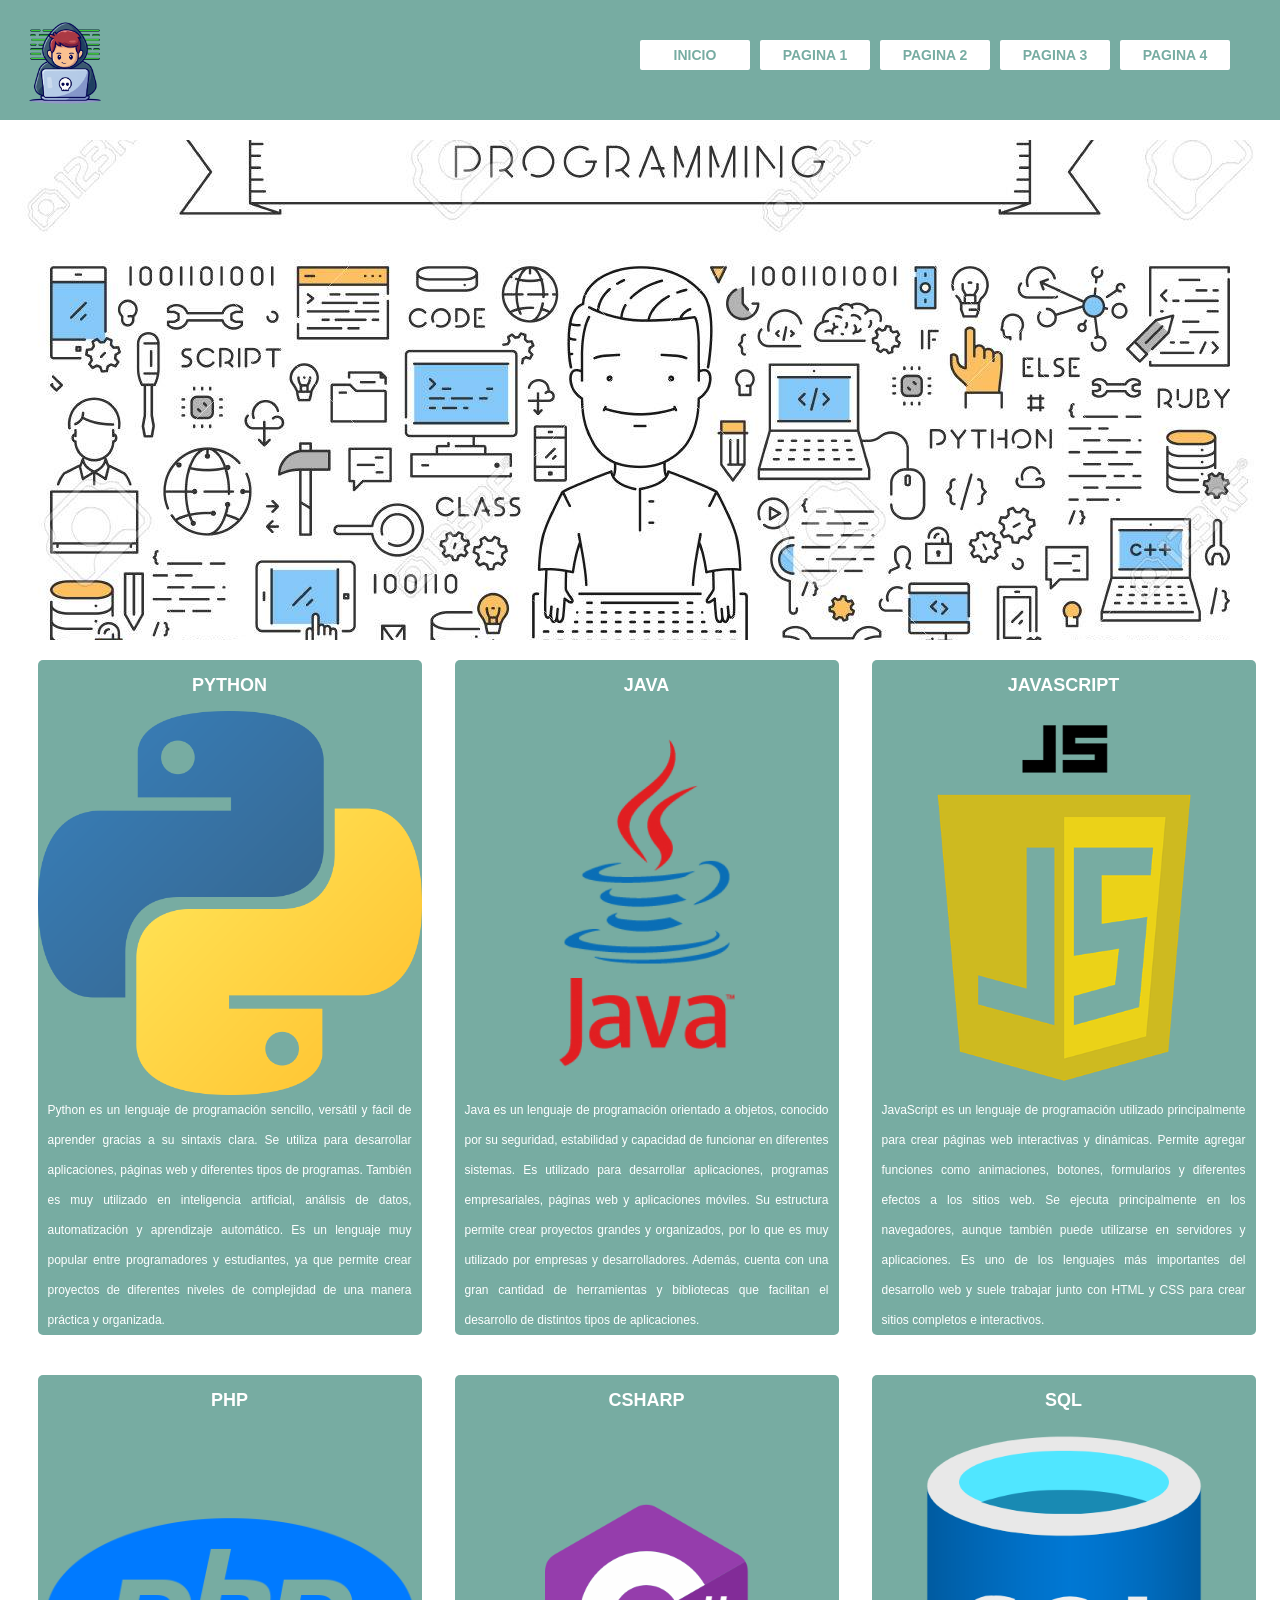
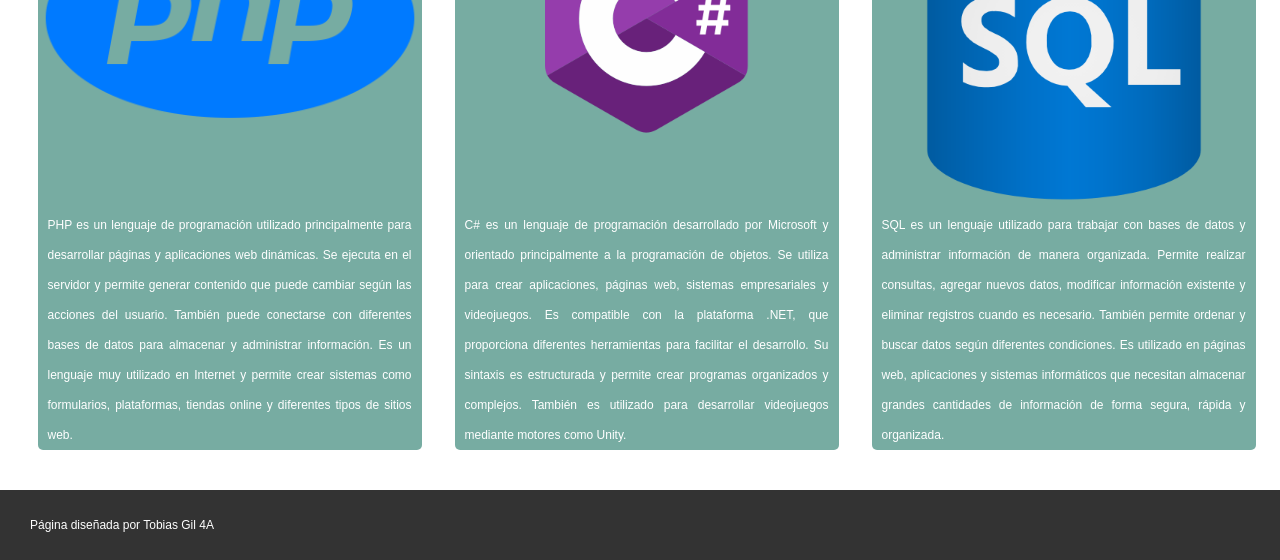
==== LenguajesProyecto-Gil,Tobias/index.html @ d04a3c36 "Add files via upload" ====
<!DOCTYPE html>
<html lang="es">
<head>
    <meta charset="UTF-8">
    <meta name="viewport" content="width=device-width, initial-scale=1.0">
    <title>Lenguajes de programacion</title>
    <link href="style.css" rel="stylesheet" type="text/css">
    <link rel="icon" href="img/logo2.png" type="image/webp">
</head>
<body>

    <header id="header">
        <div id="encabezado">
            <!-- <h1 id="titulo">Lenguajes de programacion</h1> -->
            <img src="img/logo2.png"  id="logo" alt="Logo" />
            <nav id="menu">
                <ul class="button">
                    <li><a href="index.html">Inicio</a></li>
                    <li><a href="pagina1.html">Pagina 1</a></li>
                    <li><a href="pagina2.html">Pagina 2</a></li>
                    <li><a href="pagina3.html">Pagina 3</a></li>
                    <li><a href="pagina4.html">Pagina 4</a></li>
                </ul>
            </nav>
        </div>
    </header>

    <div id="banner"></div>
    
    <div id="centro">
        <div class="cajas">
            <h3>PYTHON</h3>
            <img src="img/python.webp" alt="python" />
            <p>
                Python es un lenguaje de programación sencillo, versátil y fácil de aprender gracias a su sintaxis clara. Se utiliza para desarrollar aplicaciones, páginas web y diferentes tipos de programas. También es muy utilizado en inteligencia artificial, análisis de datos, automatización y aprendizaje automático. Es un lenguaje muy popular entre programadores y estudiantes, ya que permite crear proyectos de diferentes niveles de complejidad de una manera práctica y organizada.
            </p>
        </div>
        <!--cierra caja1-->
        <div class="cajas">
            <h3>JAVA</h3>
            <img src="img/pngwing.com.png" alt="java" />
            <p>
                Java es un lenguaje de programación orientado a objetos, conocido por su seguridad, estabilidad y capacidad de funcionar en diferentes sistemas. Es utilizado para desarrollar aplicaciones, programas empresariales, páginas web y aplicaciones móviles. Su estructura permite crear proyectos grandes y organizados, por lo que es muy utilizado por empresas y desarrolladores. Además, cuenta con una gran cantidad de herramientas y bibliotecas que facilitan el desarrollo de distintos tipos de aplicaciones.
            </p>
        </div>
        <!--cierra caja2-->
        <div class="cajas">
            <h3>JAVASCRIPT</h3>
            <img src="img/javascript.png" alt="javascript" />
            <p>
                JavaScript es un lenguaje de programación utilizado principalmente para crear páginas web interactivas y dinámicas. Permite agregar funciones como animaciones, botones, formularios y diferentes efectos a los sitios web. Se ejecuta principalmente en los navegadores, aunque también puede utilizarse en servidores y aplicaciones. Es uno de los lenguajes más importantes del desarrollo web y suele trabajar junto con HTML y CSS para crear sitios completos e interactivos.
            </p>
        </div>
        <!--cierra caja3-->
        <div class="cajas">
            <h3>PHP</h3>
            <img src="img/php.png" alt="php" />
            <p>
                PHP es un lenguaje de programación utilizado principalmente para desarrollar páginas y aplicaciones web dinámicas. Se ejecuta en el servidor y permite generar contenido que puede cambiar según las acciones del usuario. También puede conectarse con diferentes bases de datos para almacenar y administrar información. Es un lenguaje muy utilizado en Internet y permite crear sistemas como formularios, plataformas, tiendas online y diferentes tipos de sitios web.
            </p>
        </div>
        <!--cierra caja4-->
        <div class="cajas">
            <h3>CSHARP</h3>
            <img src="img/csharp.png" alt="csharp" />
            <p>
                C# es un lenguaje de programación desarrollado por Microsoft y orientado principalmente a la programación de objetos. Se utiliza para crear aplicaciones, páginas web, sistemas empresariales y videojuegos. Es compatible con la plataforma .NET, que proporciona diferentes herramientas para facilitar el desarrollo. Su sintaxis es estructurada y permite crear programas organizados y complejos. También es utilizado para desarrollar videojuegos mediante motores como Unity.
            </p>
        </div>
        <!--cierra caja5-->
        <div class="cajas">
            <h3>SQL</h3>
            <img src="img/sql-database.png" alt="sql" />
            <p>
                SQL es un lenguaje utilizado para trabajar con bases de datos y administrar información de manera organizada. Permite realizar consultas, agregar nuevos datos, modificar información existente y eliminar registros cuando es necesario. También permite ordenar y buscar datos según diferentes condiciones. Es utilizado en páginas web, aplicaciones y sistemas informáticos que necesitan almacenar grandes cantidades de información de forma segura, rápida y organizada.
            </p>
        </div>
        <!--cierra caja6-->
      </div>

        <div id="footer">
            <p>Página diseñada por Tobias Gil 4A</p>
        </div>
</body>
</html>
---- LenguajesProyecto-Gil,Tobias/style.css ----
@charset "utf-8";

*{
	margin:0px; 
	border:0px; 
	padding:0px; 
}

body {
	background-color: #ffffff; 
}

#footer {
  text-align: left;
  padding: 20px;
  background-color: #333;
  color: #fff;
  font-size: 14px;
  margin-top: 20px;
}


.button {
    display: flex;
    gap: 10px;
    margin: 0;
    padding: 0;
}

.button li a {
    background: white;
    color: #468189;
    font-size: 1rem;
    border-radius: 2px;
    cursor: pointer;
    transition: background 0.2s, transform 0.2s;
    text-decoration: none;
    text-align: center;
    display: flex;
}

.button li a:hover {
	background-color: #468189; 
	color: white;
	transform: scale(1.25);   
	transition: background-color 0.3s, transform 0.2s; 
}

#logo {
    margin-top: 10px;
	margin-bottom: 10px;
	margin-left: 15px;
   width: 100px;
   height: 100px;
}

#encabezado {
    background-color: #77aca2;
    height: 120px;
    position: relative; 
}

#encabezado ul {
   position:  absolute; /* posi respecto a el encabezado (position relative) que es el encabezado*/
    right: 50px;
    top: 40px;
    height: 20px;
    width: auto;
}

#encabezado ul li {
    list-style-type: none;
	}

#encabezado ul li a {
    font-family: "Arial Black", Gadget, sans-serif;
    font-size: 14px;
    font-weight: 600;
    text-transform: uppercase;
    color: #77aca2;
    text-decoration: none;
    width: 110px;
    height: 30px;
    display: flex;
    justify-content: center;
    align-items: center;
    background-color: white;
    border-radius: 2px;
}

#banner{
	background-repeat: no-repeat; 
	background-position: center center; 
	height: 500px; 
	background-image: url(img/banner.jpg); 
    margin-top: 20px;
}


#centro {
    background-color: #ffffff;
    height: auto;
    display: flex;
    flex-wrap: wrap; /* permitir que los elementos pasen a la siguiente fila cuando ya no entran en una sola fila. */
    justify-content: center;
}


.cajas{
	float: left;
	width: 30%;
	margin-top: 20px; 
	margin-right: 10px; 
	margin-bottom: 20px; 
	margin-left: 23px; 
	background-color: #77aca2; 
	color: #FFF; 
    border-radius: 5px;
	}


.cajas img {
	width: 100%; 
	height: auto; 
	display: block; 
	}


p {
	font-family: Tahoma, Geneva, sans-serif; 
	font-size: 12px; 
	color: #FFF; 
	text-align: justify; 
	margin-right: 10px; 
	margin-left: 10px; 
	line-height: 30px; 
}


h3 {
	font-family: Tahoma, Geneva, sans-serif; 
	font-size: 18px; 
	color: white; 
	text-align: center; 
	text-transform: uppercase;
	margin-bottom: 15px; 
	margin-top:15px; 
}


.centro {
	text-align: center;       
}

.btn {
	height: 40px;
	padding: 0px;
	font-size: 18px;             
	font-weight: bold;           
	color: #fff;                 
	background-color: #2c3e50;   
	border-radius: 8px;          
	cursor: pointer;             
	transition: background-color 0.3s, transform 0.2s; 
}

.btn:hover {
	background-color: #1a252f; 
	color: white;
	transform: scale(1.25);   
	transition: background-color 0.3s, transform 0.2s; 
}
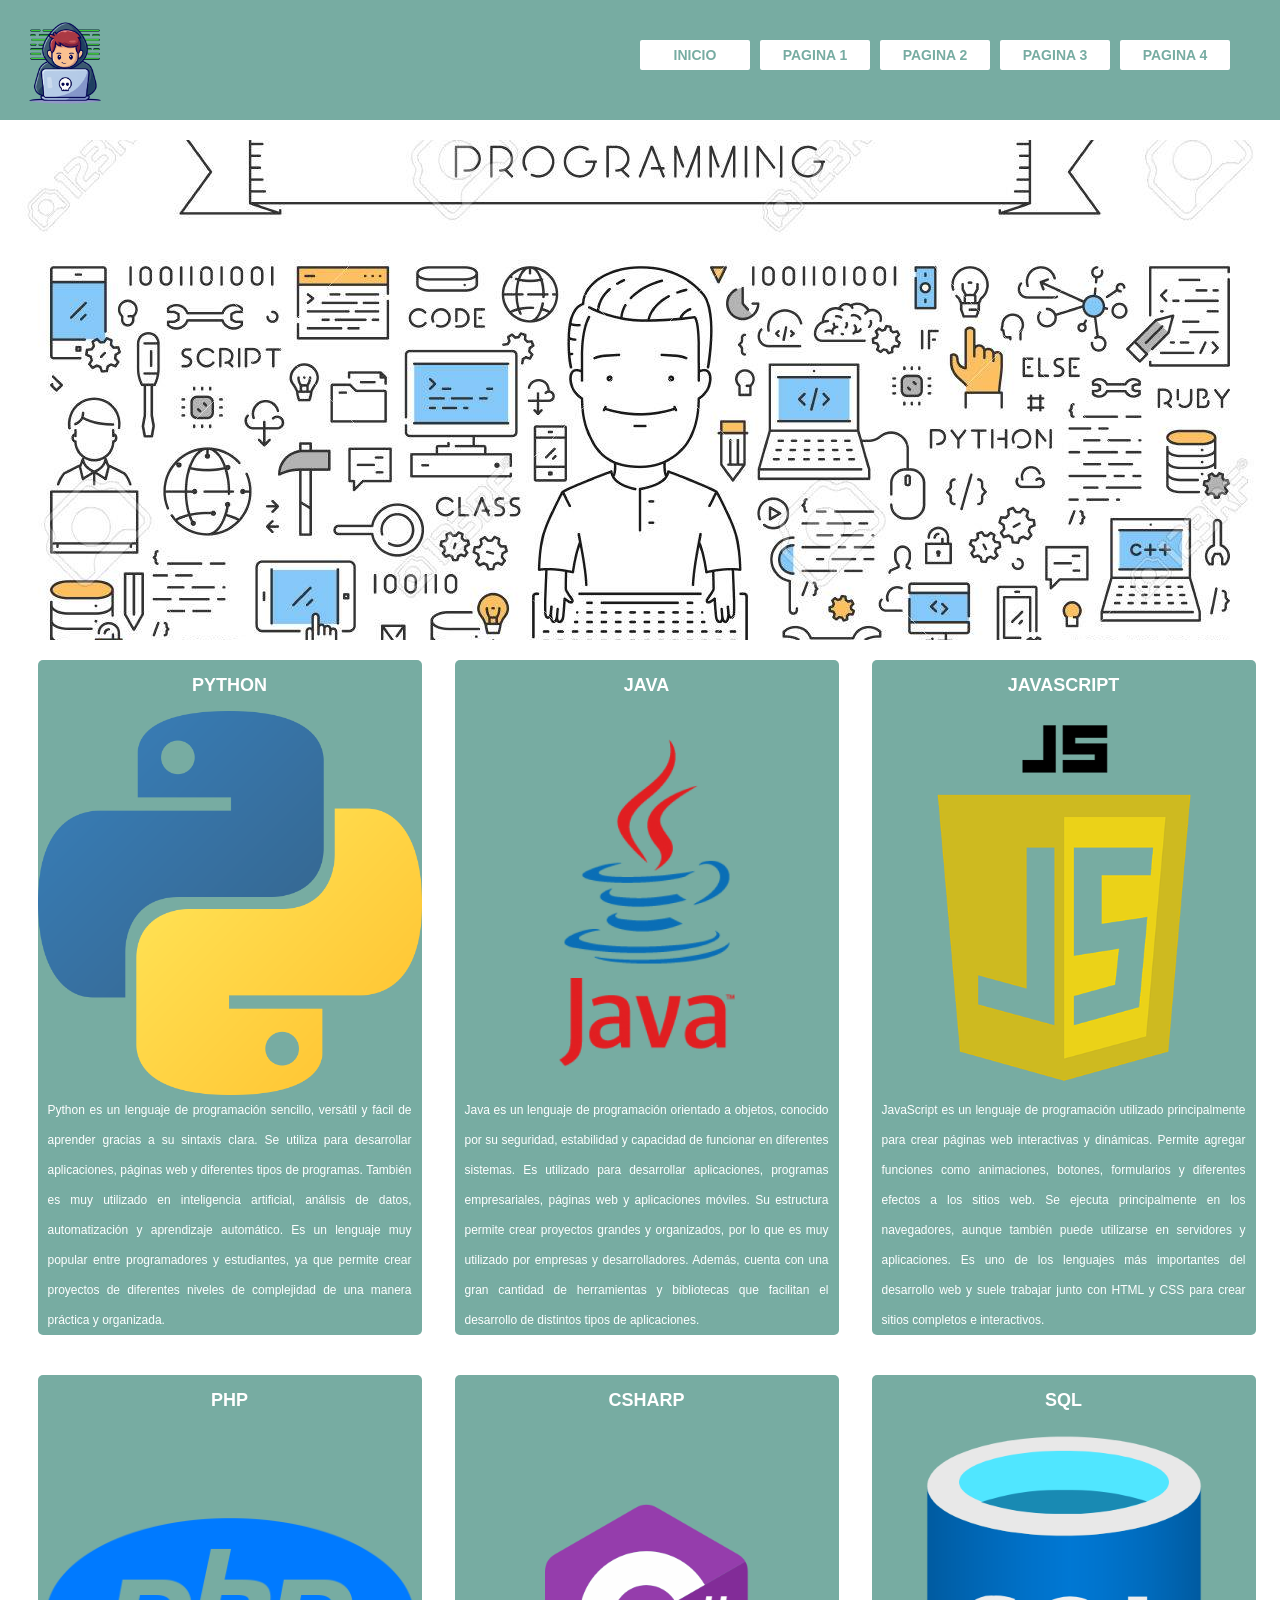
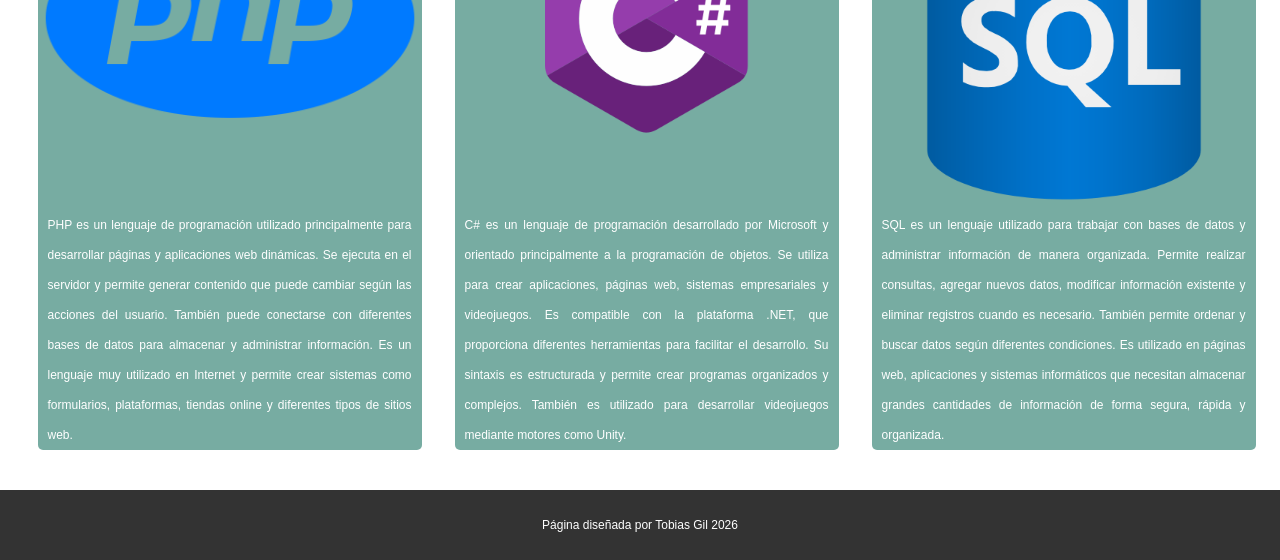
==== commit 4bc95b4b: "Update index.html" ====
--- a/LenguajesProyecto-Gil,Tobias/index.html
+++ b/LenguajesProyecto-Gil,Tobias/index.html
@@ -79,7 +79,7 @@
       </div>
 
         <div id="footer">
-            <p>Página diseñada por Tobias Gil 4A</p>
+            <p>Página diseñada por Tobias Gil 2026</p>
         </div>
 </body>
-</html>+</html>
--- a/LenguajesProyecto-Gil,Tobias/style.css
+++ b/LenguajesProyecto-Gil,Tobias/style.css
@@ -11,7 +11,7 @@
 }
 
 #footer {
-  text-align: left;
+  text-align: center;
   padding: 20px;
   background-color: #333;
   color: #fff;
@@ -19,6 +19,9 @@
   margin-top: 20px;
 }
 
+#footer p {
+	text-align: center;
+}
 
 .button {
     display: flex;
@@ -154,7 +157,7 @@
 
 .btn {
 	height: 40px;
-	padding: 0px;
+	padding: 10px;
 	font-size: 18px;             
 	font-weight: bold;           
 	color: #fff;                 
@@ -169,4 +172,4 @@
 	color: white;
 	transform: scale(1.25);   
 	transition: background-color 0.3s, transform 0.2s; 
-}+}
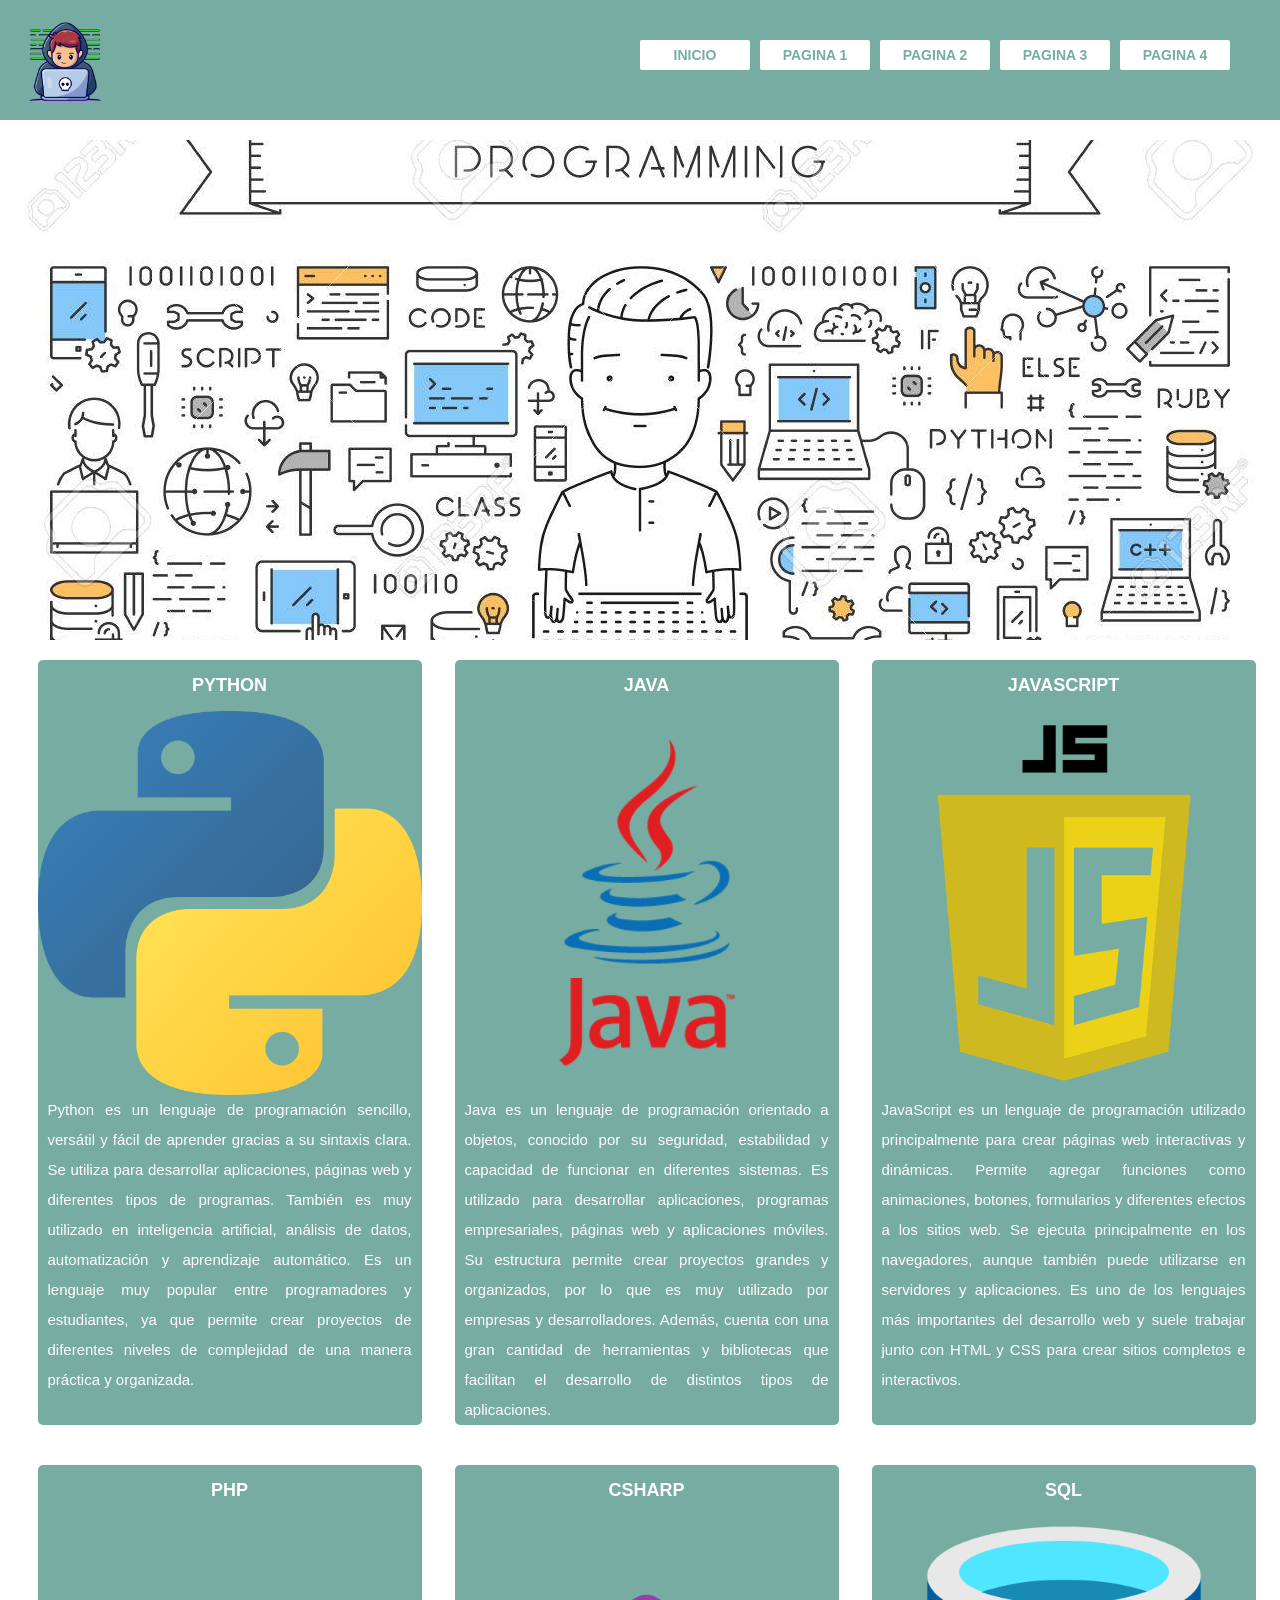
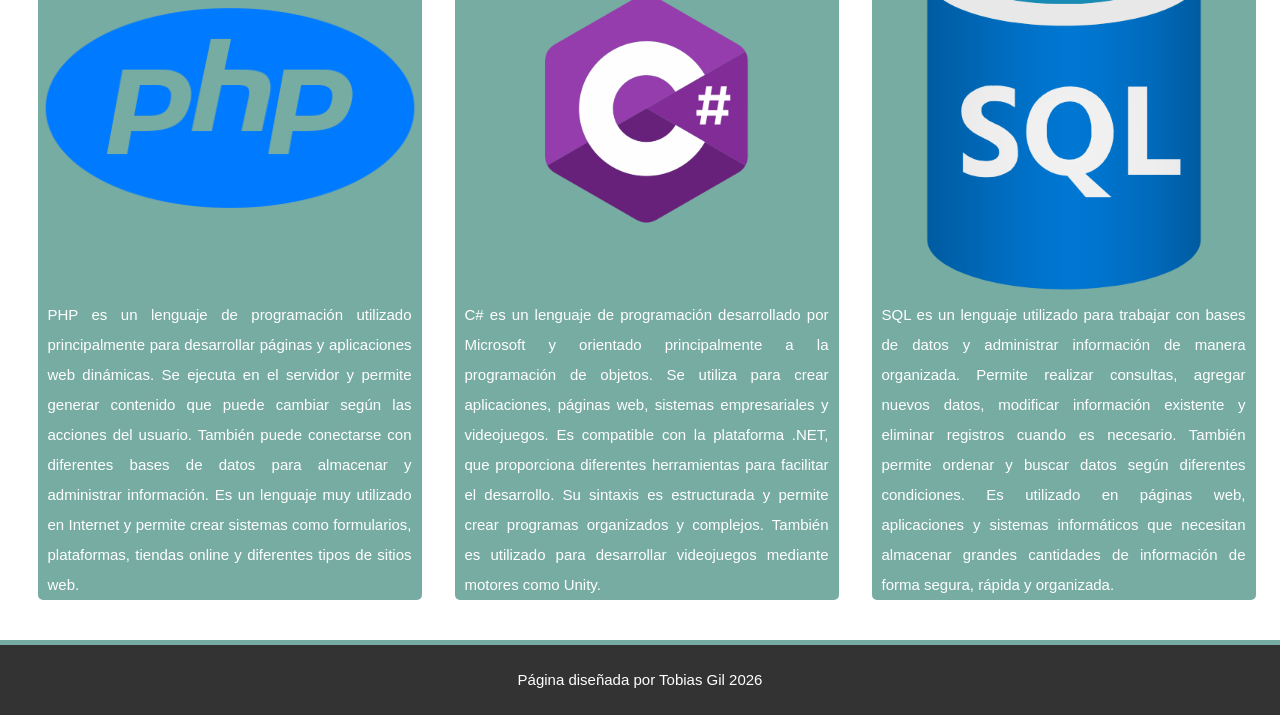
==== commit cc79dbca: "Update index.html" ====
--- a/LenguajesProyecto-Gil,Tobias/index.html
+++ b/LenguajesProyecto-Gil,Tobias/index.html
@@ -35,7 +35,7 @@
                 Python es un lenguaje de programación sencillo, versátil y fácil de aprender gracias a su sintaxis clara. Se utiliza para desarrollar aplicaciones, páginas web y diferentes tipos de programas. También es muy utilizado en inteligencia artificial, análisis de datos, automatización y aprendizaje automático. Es un lenguaje muy popular entre programadores y estudiantes, ya que permite crear proyectos de diferentes niveles de complejidad de una manera práctica y organizada.
             </p>
         </div>
-        <!--cierra caja1-->
+
         <div class="cajas">
             <h3>JAVA</h3>
             <img src="img/pngwing.com.png" alt="java" />
@@ -43,7 +43,7 @@
                 Java es un lenguaje de programación orientado a objetos, conocido por su seguridad, estabilidad y capacidad de funcionar en diferentes sistemas. Es utilizado para desarrollar aplicaciones, programas empresariales, páginas web y aplicaciones móviles. Su estructura permite crear proyectos grandes y organizados, por lo que es muy utilizado por empresas y desarrolladores. Además, cuenta con una gran cantidad de herramientas y bibliotecas que facilitan el desarrollo de distintos tipos de aplicaciones.
             </p>
         </div>
-        <!--cierra caja2-->
+
         <div class="cajas">
             <h3>JAVASCRIPT</h3>
             <img src="img/javascript.png" alt="javascript" />
@@ -51,7 +51,7 @@
                 JavaScript es un lenguaje de programación utilizado principalmente para crear páginas web interactivas y dinámicas. Permite agregar funciones como animaciones, botones, formularios y diferentes efectos a los sitios web. Se ejecuta principalmente en los navegadores, aunque también puede utilizarse en servidores y aplicaciones. Es uno de los lenguajes más importantes del desarrollo web y suele trabajar junto con HTML y CSS para crear sitios completos e interactivos.
             </p>
         </div>
-        <!--cierra caja3-->
+  
         <div class="cajas">
             <h3>PHP</h3>
             <img src="img/php.png" alt="php" />
@@ -59,7 +59,7 @@
                 PHP es un lenguaje de programación utilizado principalmente para desarrollar páginas y aplicaciones web dinámicas. Se ejecuta en el servidor y permite generar contenido que puede cambiar según las acciones del usuario. También puede conectarse con diferentes bases de datos para almacenar y administrar información. Es un lenguaje muy utilizado en Internet y permite crear sistemas como formularios, plataformas, tiendas online y diferentes tipos de sitios web.
             </p>
         </div>
-        <!--cierra caja4-->
+
         <div class="cajas">
             <h3>CSHARP</h3>
             <img src="img/csharp.png" alt="csharp" />
@@ -67,7 +67,7 @@
                 C# es un lenguaje de programación desarrollado por Microsoft y orientado principalmente a la programación de objetos. Se utiliza para crear aplicaciones, páginas web, sistemas empresariales y videojuegos. Es compatible con la plataforma .NET, que proporciona diferentes herramientas para facilitar el desarrollo. Su sintaxis es estructurada y permite crear programas organizados y complejos. También es utilizado para desarrollar videojuegos mediante motores como Unity.
             </p>
         </div>
-        <!--cierra caja5-->
+
         <div class="cajas">
             <h3>SQL</h3>
             <img src="img/sql-database.png" alt="sql" />
@@ -75,7 +75,7 @@
                 SQL es un lenguaje utilizado para trabajar con bases de datos y administrar información de manera organizada. Permite realizar consultas, agregar nuevos datos, modificar información existente y eliminar registros cuando es necesario. También permite ordenar y buscar datos según diferentes condiciones. Es utilizado en páginas web, aplicaciones y sistemas informáticos que necesitan almacenar grandes cantidades de información de forma segura, rápida y organizada.
             </p>
         </div>
-        <!--cierra caja6-->
+
       </div>
 
         <div id="footer">
--- a/LenguajesProyecto-Gil,Tobias/style.css
+++ b/LenguajesProyecto-Gil,Tobias/style.css
@@ -17,6 +17,7 @@
   color: #fff;
   font-size: 14px;
   margin-top: 20px;
+  border-top: 5px solid #77aca2;
 }
 
 #footer p {
@@ -131,7 +132,7 @@
 
 p {
 	font-family: Tahoma, Geneva, sans-serif; 
-	font-size: 12px; 
+	font-size: 15px; 
 	color: #FFF; 
 	text-align: justify; 
 	margin-right: 10px; 
